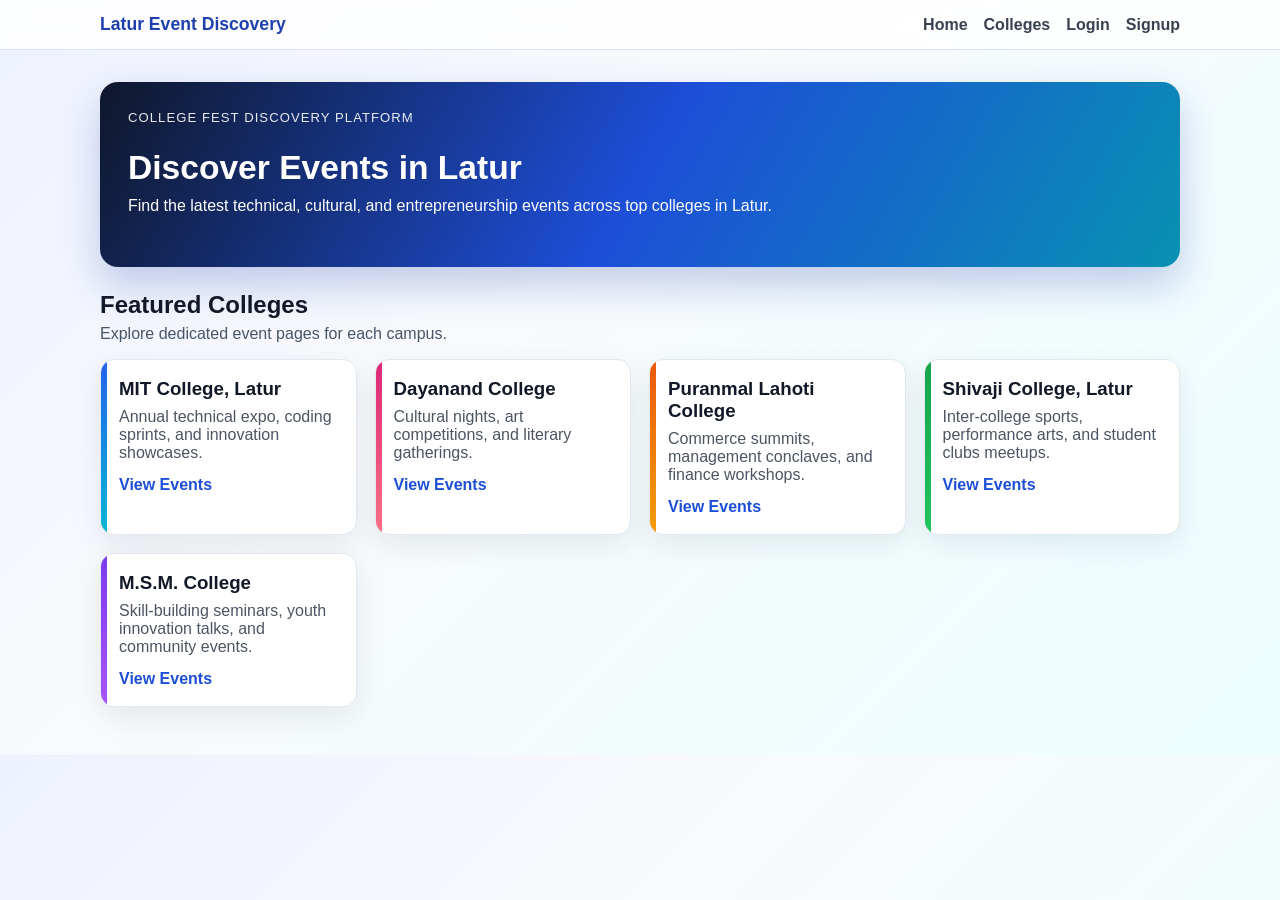
==== frontend/index.html @ 87032420 "Initial commit" ====
<!doctype html>
<html lang="en">
<head>
  <meta charset="UTF-8">
  <meta name="viewport" content="width=device-width, initial-scale=1.0">
  <title>Latur Event Discovery - Home</title>
  <link rel="stylesheet" href="css/style.css">
</head>
<body>
  <nav class="navbar">
    <div class="container nav-content">
      <a href="index.html" class="brand">Latur Event Discovery</a>
      <div class="nav-links">
        <a href="index.html">Home</a>
        <a href="#colleges">Colleges</a>
        <a href="login.html">Login</a>
        <a href="signup.html">Signup</a>
        <button id="logoutBtn" type="button" class="logout-btn">Logout</button>
      </div>
    </div>
  </nav>

  <main class="container page-content">
    <section class="hero hero-gradient">
      <p class="hero-tag">College Fest Discovery Platform</p>
      <h1>Discover Events in Latur</h1>
      <p>Find the latest technical, cultural, and entrepreneurship events across top colleges in Latur.</p>
    </section>

    <section class="section-header" id="colleges">
      <h2>Featured Colleges</h2>
      <p>Explore dedicated event pages for each campus.</p>
    </section>

    <section class="events-grid colleges-grid">
      <article class="event-card college-card c1">
        <h3>MIT College, Latur</h3>
        <p>Annual technical expo, coding sprints, and innovation showcases.</p>
        <a class="card-link" href="colleges/mit.html">View Events</a>
      </article>
      <article class="event-card college-card c2">
        <h3>Dayanand College</h3>
        <p>Cultural nights, art competitions, and literary gatherings.</p>
        <a class="card-link" href="colleges/dayanand.html">View Events</a>
      </article>
      <article class="event-card college-card c3">
        <h3>Puranmal Lahoti College</h3>
        <p>Commerce summits, management conclaves, and finance workshops.</p>
        <a class="card-link" href="colleges/plc.html">View Events</a>
      </article>
      <article class="event-card college-card c4">
        <h3>Shivaji College, Latur</h3>
        <p>Inter-college sports, performance arts, and student clubs meetups.</p>
        <a class="card-link" href="colleges/shivaji.html">View Events</a>
      </article>
      <article class="event-card college-card c5">
        <h3>M.S.M. College</h3>
        <p>Skill-building seminars, youth innovation talks, and community events.</p>
        <a class="card-link" href="colleges/msm.html">View Events</a>
      </article>
    </section>
  </main>

  <script src="js/app.js"></script>
</body>
</html>
---- frontend/css/style.css ----
* {
  box-sizing: border-box;
}

body {
  margin: 0;
  font-family: "Segoe UI", Tahoma, Geneva, Verdana, sans-serif;
  background: linear-gradient(135deg, #eef2ff, #f8fafc 40%, #ecfeff);
  color: #111827;
}

.container {
  width: min(1080px, 92%);
  margin: 0 auto;
}

.navbar {
  background: rgba(255, 255, 255, 0.82);
  border-bottom: 1px solid #dbe3ff;
  backdrop-filter: blur(8px);
}

.nav-content {
  display: flex;
  justify-content: space-between;
  align-items: center;
  padding: 14px 0;
}

.brand {
  color: #1e40af;
  font-size: 1.1rem;
  font-weight: 700;
  text-decoration: none;
}

.nav-links {
  display: flex;
  gap: 16px;
}

.nav-links a {
  text-decoration: none;
  color: #374151;
  font-weight: 600;
}

.nav-links a:hover {
  color: #1d4ed8;
}

.logout-btn {
  border: none;
  background: transparent;
  color: #374151;
  font-weight: 600;
  cursor: pointer;
  font-size: 0.95rem;
  padding: 0;
}

.logout-btn:hover {
  color: #1d4ed8;
}

.page-content {
  padding: 32px 0 48px;
}

.hero {
  margin-bottom: 24px;
}

.hero-gradient {
  padding: 28px;
  border-radius: 18px;
  color: #ffffff;
  background: linear-gradient(120deg, #0f172a, #1d4ed8, #0891b2);
  box-shadow: 0 18px 40px rgba(30, 64, 175, 0.25);
}

.hero-tag {
  margin: 0 0 8px;
  font-size: 0.82rem;
  letter-spacing: 0.08em;
  text-transform: uppercase;
  opacity: 0.9;
}

.hero h1 {
  margin: 0 0 10px;
  font-size: 2.1rem;
}

.hero p {
  margin: 0 0 24px;
  color: inherit;
}

.section-header h2 {
  margin: 8px 0 6px;
  font-size: 1.5rem;
}

.section-header p {
  margin: 0 0 16px;
  color: #475569;
}

.events-grid {
  display: grid;
  grid-template-columns: repeat(auto-fit, minmax(220px, 1fr));
  gap: 18px;
}

.event-card {
  background: #ffffff;
  border-radius: 14px;
  padding: 18px;
  border: 1px solid #e2e8f0;
  box-shadow: 0 10px 28px rgba(15, 23, 42, 0.08);
  transition: transform 0.2s ease, box-shadow 0.2s ease;
}

.event-card:hover {
  transform: translateY(-4px);
  box-shadow: 0 16px 32px rgba(15, 23, 42, 0.12);
}

.event-card h3 {
  margin: 0 0 8px;
}

.event-card p {
  margin: 0;
  color: #4b5563;
}

.college-card {
  position: relative;
  overflow: hidden;
}

.college-card::before {
  content: "";
  position: absolute;
  inset: 0 auto 0 0;
  width: 6px;
}

.c1::before {
  background: linear-gradient(#2563eb, #06b6d4);
}

.c2::before {
  background: linear-gradient(#db2777, #fb7185);
}

.c3::before {
  background: linear-gradient(#ea580c, #f59e0b);
}

.c4::before {
  background: linear-gradient(#16a34a, #22c55e);
}

.c5::before {
  background: linear-gradient(#7c3aed, #a855f7);
}

.card-link {
  display: inline-block;
  margin-top: 14px;
  text-decoration: none;
  color: #1d4ed8;
  font-weight: 700;
}

.card-link:hover {
  text-decoration: underline;
}

.college-hero {
  padding: 20px 24px;
  border-radius: 14px;
  color: #ffffff;
  margin-bottom: 18px;
}

.college-hero h1 {
  margin: 0 0 8px;
}

.college-hero p {
  margin: 0;
  opacity: 0.95;
}

.college-hero.c1 {
  background: linear-gradient(120deg, #2563eb, #0ea5e9);
}

.college-hero.c2 {
  background: linear-gradient(120deg, #db2777, #f43f5e);
}

.college-hero.c3 {
  background: linear-gradient(120deg, #ea580c, #f59e0b);
}

.college-hero.c4 {
  background: linear-gradient(120deg, #16a34a, #4ade80);
}

.college-hero.c5 {
  background: linear-gradient(120deg, #7c3aed, #a855f7);
}

.form-page {
  min-height: calc(100vh - 64px);
  display: grid;
  place-items: center;
  padding: 24px;
}

.form-card {
  width: min(420px, 100%);
  background: #ffffff;
  border: 1px solid #e5e7eb;
  border-radius: 12px;
  padding: 24px;
  box-shadow: 0 10px 30px rgba(15, 23, 42, 0.08);
}

.form-card h1 {
  margin: 0 0 18px;
  font-size: 1.4rem;
}

form {
  display: grid;
  gap: 12px;
}

label {
  font-size: 0.95rem;
  color: #374151;
}

input {
  border: 1px solid #d1d5db;
  border-radius: 8px;
  padding: 10px 12px;
  font-size: 0.98rem;
}

input:focus {
  outline: none;
  border-color: #2563eb;
  box-shadow: 0 0 0 3px rgba(37, 99, 235, 0.15);
}

button {
  margin-top: 8px;
  border: none;
  border-radius: 8px;
  background: linear-gradient(120deg, #2563eb, #3b82f6);
  color: #ffffff;
  font-weight: 600;
  font-size: 0.95rem;
  padding: 10px 12px;
  cursor: pointer;
}

button:hover {
  background: linear-gradient(120deg, #1d4ed8, #2563eb);
}

@media (max-width: 768px) {
  .nav-content {
    flex-direction: column;
    align-items: flex-start;
    gap: 8px;
  }

  .nav-links {
    flex-wrap: wrap;
  }
}
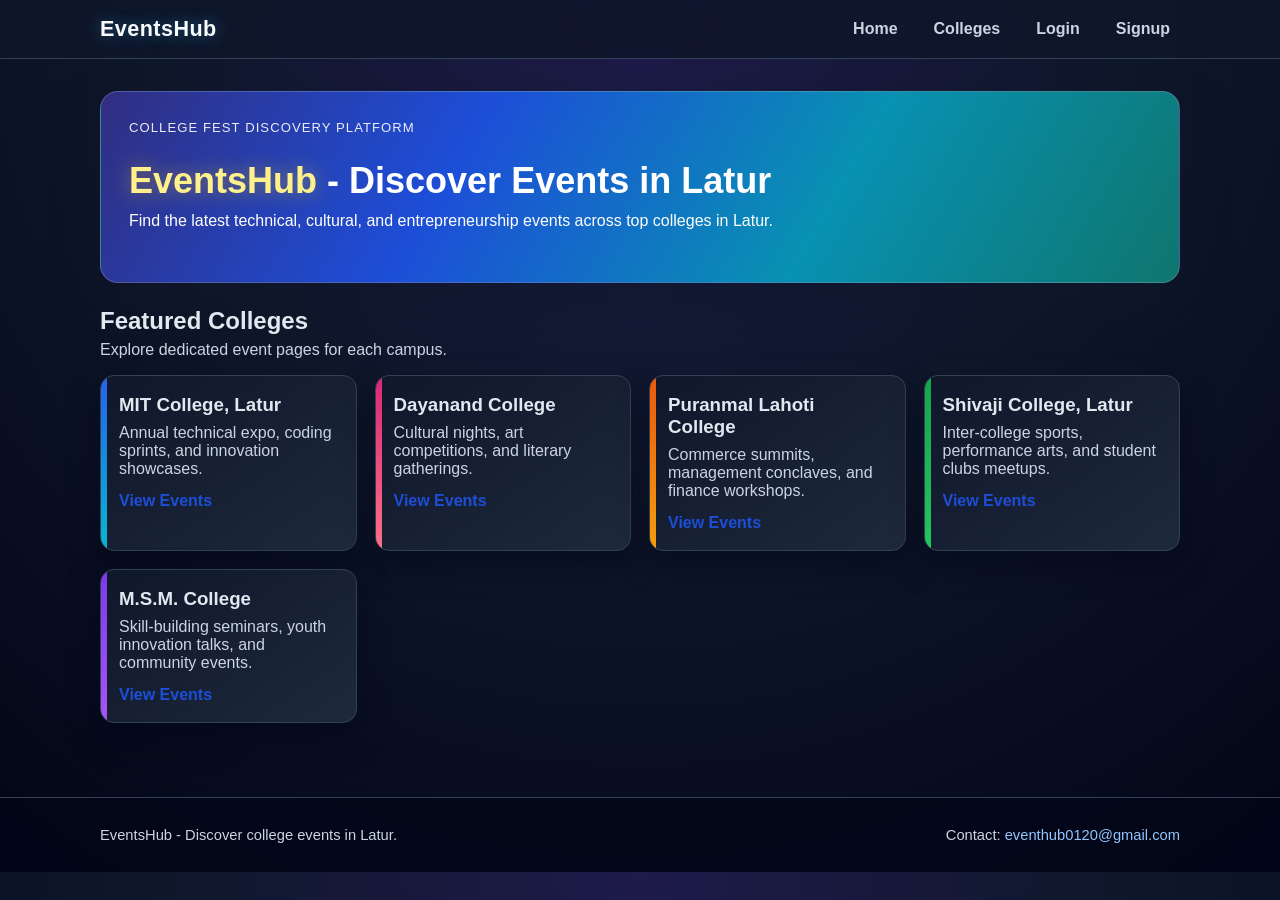
==== commit 140813c1: "ui" ====
--- a/frontend/index.html
+++ b/frontend/index.html
@@ -3,13 +3,13 @@
 <head>
   <meta charset="UTF-8">
   <meta name="viewport" content="width=device-width, initial-scale=1.0">
-  <title>Latur Event Discovery - Home</title>
+  <title>EventsHub - Home</title>
   <link rel="stylesheet" href="css/style.css">
 </head>
 <body>
   <nav class="navbar">
     <div class="container nav-content">
-      <a href="index.html" class="brand">Latur Event Discovery</a>
+      <a href="index.html" class="brand">EventsHub</a>
       <div class="nav-links">
         <a href="index.html">Home</a>
         <a href="#colleges">Colleges</a>
@@ -23,7 +23,7 @@
   <main class="container page-content">
     <section class="hero hero-gradient">
       <p class="hero-tag">College Fest Discovery Platform</p>
-      <h1>Discover Events in Latur</h1>
+      <h1><span class="hub-highlight">EventsHub</span> - Discover Events in Latur</h1>
       <p>Find the latest technical, cultural, and entrepreneurship events across top colleges in Latur.</p>
     </section>
 
@@ -60,6 +60,12 @@
       </article>
     </section>
   </main>
+  <footer class="site-footer">
+    <div class="container footer-content">
+      <p>EventsHub - Discover college events in Latur.</p>
+      <p>Contact: <a href="mailto:eventhub0120@gmail.com">eventhub0120@gmail.com</a></p>
+    </div>
+  </footer>
 
   <script src="js/app.js"></script>
 </body>
--- a/frontend/css/style.css
+++ b/frontend/css/style.css
@@ -5,8 +5,8 @@
 body {
   margin: 0;
   font-family: "Segoe UI", Tahoma, Geneva, Verdana, sans-serif;
-  background: linear-gradient(135deg, #eef2ff, #f8fafc 40%, #ecfeff);
-  color: #111827;
+  background: radial-gradient(circle at top, #1e1b4b, #0f172a 45%, #020617);
+  color: #e2e8f0;
 }
 
 .container {
@@ -15,8 +15,8 @@
 }
 
 .navbar {
-  background: rgba(255, 255, 255, 0.82);
-  border-bottom: 1px solid #dbe3ff;
+  background: rgba(15, 23, 42, 0.82);
+  border-bottom: 1px solid #334155;
   backdrop-filter: blur(8px);
 }
 
@@ -28,10 +28,12 @@
 }
 
 .brand {
-  color: #1e40af;
-  font-size: 1.1rem;
-  font-weight: 700;
+  color: #f8fafc;
+  font-size: 1.35rem;
+  font-weight: 900;
+  letter-spacing: 0.02em;
   text-decoration: none;
+  text-shadow: 0 0 16px rgba(56, 189, 248, 0.45);
 }
 
 .nav-links {
@@ -41,18 +43,22 @@
 
 .nav-links a {
   text-decoration: none;
-  color: #374151;
+  color: #cbd5e1;
   font-weight: 600;
+  padding: 6px 10px;
+  border-radius: 8px;
+  transition: background-color 0.2s ease, color 0.2s ease;
 }
 
 .nav-links a:hover {
-  color: #1d4ed8;
+  color: #f8fafc;
+  background: rgba(37, 99, 235, 0.35);
 }
 
 .logout-btn {
   border: none;
   background: transparent;
-  color: #374151;
+  color: #cbd5e1;
   font-weight: 600;
   cursor: pointer;
   font-size: 0.95rem;
@@ -60,7 +66,7 @@
 }
 
 .logout-btn:hover {
-  color: #1d4ed8;
+  color: #f8fafc;
 }
 
 .page-content {
@@ -75,8 +81,9 @@
   padding: 28px;
   border-radius: 18px;
   color: #ffffff;
-  background: linear-gradient(120deg, #0f172a, #1d4ed8, #0891b2);
-  box-shadow: 0 18px 40px rgba(30, 64, 175, 0.25);
+  background: linear-gradient(120deg, #312e81, #1d4ed8, #0891b2, #0f766e);
+  box-shadow: 0 22px 45px rgba(15, 23, 42, 0.5);
+  border: 1px solid rgba(148, 163, 184, 0.35);
 }
 
 .hero-tag {
@@ -89,7 +96,8 @@
 
 .hero h1 {
   margin: 0 0 10px;
-  font-size: 2.1rem;
+  font-size: 2.25rem;
+  line-height: 1.2;
 }
 
 .hero p {
@@ -97,6 +105,12 @@
   color: inherit;
 }
 
+.hub-highlight {
+  font-weight: 900;
+  color: #fef08a;
+  text-shadow: 0 0 20px rgba(250, 204, 21, 0.45);
+}
+
 .section-header h2 {
   margin: 8px 0 6px;
   font-size: 1.5rem;
@@ -104,7 +118,7 @@
 
 .section-header p {
   margin: 0 0 16px;
-  color: #475569;
+  color: #cbd5e1;
 }
 
 .events-grid {
@@ -114,17 +128,18 @@
 }
 
 .event-card {
-  background: #ffffff;
+  background: linear-gradient(145deg, #0f172a, #1e293b);
   border-radius: 14px;
   padding: 18px;
-  border: 1px solid #e2e8f0;
-  box-shadow: 0 10px 28px rgba(15, 23, 42, 0.08);
-  transition: transform 0.2s ease, box-shadow 0.2s ease;
+  border: 1px solid #334155;
+  box-shadow: 0 14px 30px rgba(2, 6, 23, 0.5);
+  transition: transform 0.2s ease, box-shadow 0.2s ease, border-color 0.2s ease;
 }
 
 .event-card:hover {
   transform: translateY(-4px);
-  box-shadow: 0 16px 32px rgba(15, 23, 42, 0.12);
+  box-shadow: 0 18px 34px rgba(2, 6, 23, 0.65);
+  border-color: #60a5fa;
 }
 
 .event-card h3 {
@@ -133,7 +148,96 @@
 
 .event-card p {
   margin: 0;
-  color: #4b5563;
+  color: #cbd5e1;
+}
+
+.detail-card {
+  display: grid;
+  gap: 8px;
+}
+
+.info-grid {
+  margin-top: 18px;
+  display: grid;
+  gap: 18px;
+  grid-template-columns: repeat(auto-fit, minmax(280px, 1fr));
+}
+
+.info-card h3 {
+  margin-bottom: 10px;
+}
+
+.info-card p {
+  margin-bottom: 10px;
+  line-height: 1.45;
+}
+
+.contact-line {
+  margin-top: 4px;
+  color: #93c5fd;
+}
+
+.help-list {
+  margin: 0;
+  padding-left: 18px;
+  color: #cbd5e1;
+}
+
+.help-list li {
+  margin-bottom: 6px;
+}
+
+.enquiry-form {
+  display: grid;
+  gap: 10px;
+}
+
+textarea {
+  border: 1px solid #475569;
+  border-radius: 8px;
+  padding: 10px 12px;
+  font-size: 0.98rem;
+  font-family: inherit;
+  resize: vertical;
+  background: #0f172a;
+  color: #e2e8f0;
+}
+
+textarea:focus {
+  outline: none;
+  border-color: #2563eb;
+  box-shadow: 0 0 0 3px rgba(37, 99, 235, 0.15);
+}
+
+.map-embed {
+  width: 100%;
+  height: 260px;
+  border: 0;
+  border-radius: 10px;
+}
+
+.site-footer {
+  margin-top: 26px;
+  border-top: 1px solid #334155;
+  background: rgba(2, 6, 23, 0.8);
+}
+
+.footer-content {
+  display: flex;
+  justify-content: space-between;
+  gap: 12px;
+  padding: 14px 0;
+  color: #cbd5e1;
+  font-size: 0.92rem;
+}
+
+.footer-content a {
+  color: #93c5fd;
+  text-decoration: none;
+}
+
+.footer-content a:hover {
+  text-decoration: underline;
 }
 
 .college-card {
@@ -225,11 +329,11 @@
 
 .form-card {
   width: min(420px, 100%);
-  background: #ffffff;
-  border: 1px solid #e5e7eb;
+  background: linear-gradient(145deg, #0f172a, #1e293b);
+  border: 1px solid #334155;
   border-radius: 12px;
   padding: 24px;
-  box-shadow: 0 10px 30px rgba(15, 23, 42, 0.08);
+  box-shadow: 0 14px 34px rgba(2, 6, 23, 0.55);
 }
 
 .form-card h1 {
@@ -244,14 +348,16 @@
 
 label {
   font-size: 0.95rem;
-  color: #374151;
+  color: #cbd5e1;
 }
 
 input {
-  border: 1px solid #d1d5db;
+  border: 1px solid #475569;
   border-radius: 8px;
   padding: 10px 12px;
   font-size: 0.98rem;
+  background: #0f172a;
+  color: #e2e8f0;
 }
 
 input:focus {
@@ -286,5 +392,9 @@
   .nav-links {
     flex-wrap: wrap;
   }
-}
-
+
+  .footer-content {
+    flex-direction: column;
+  }
+}
+
